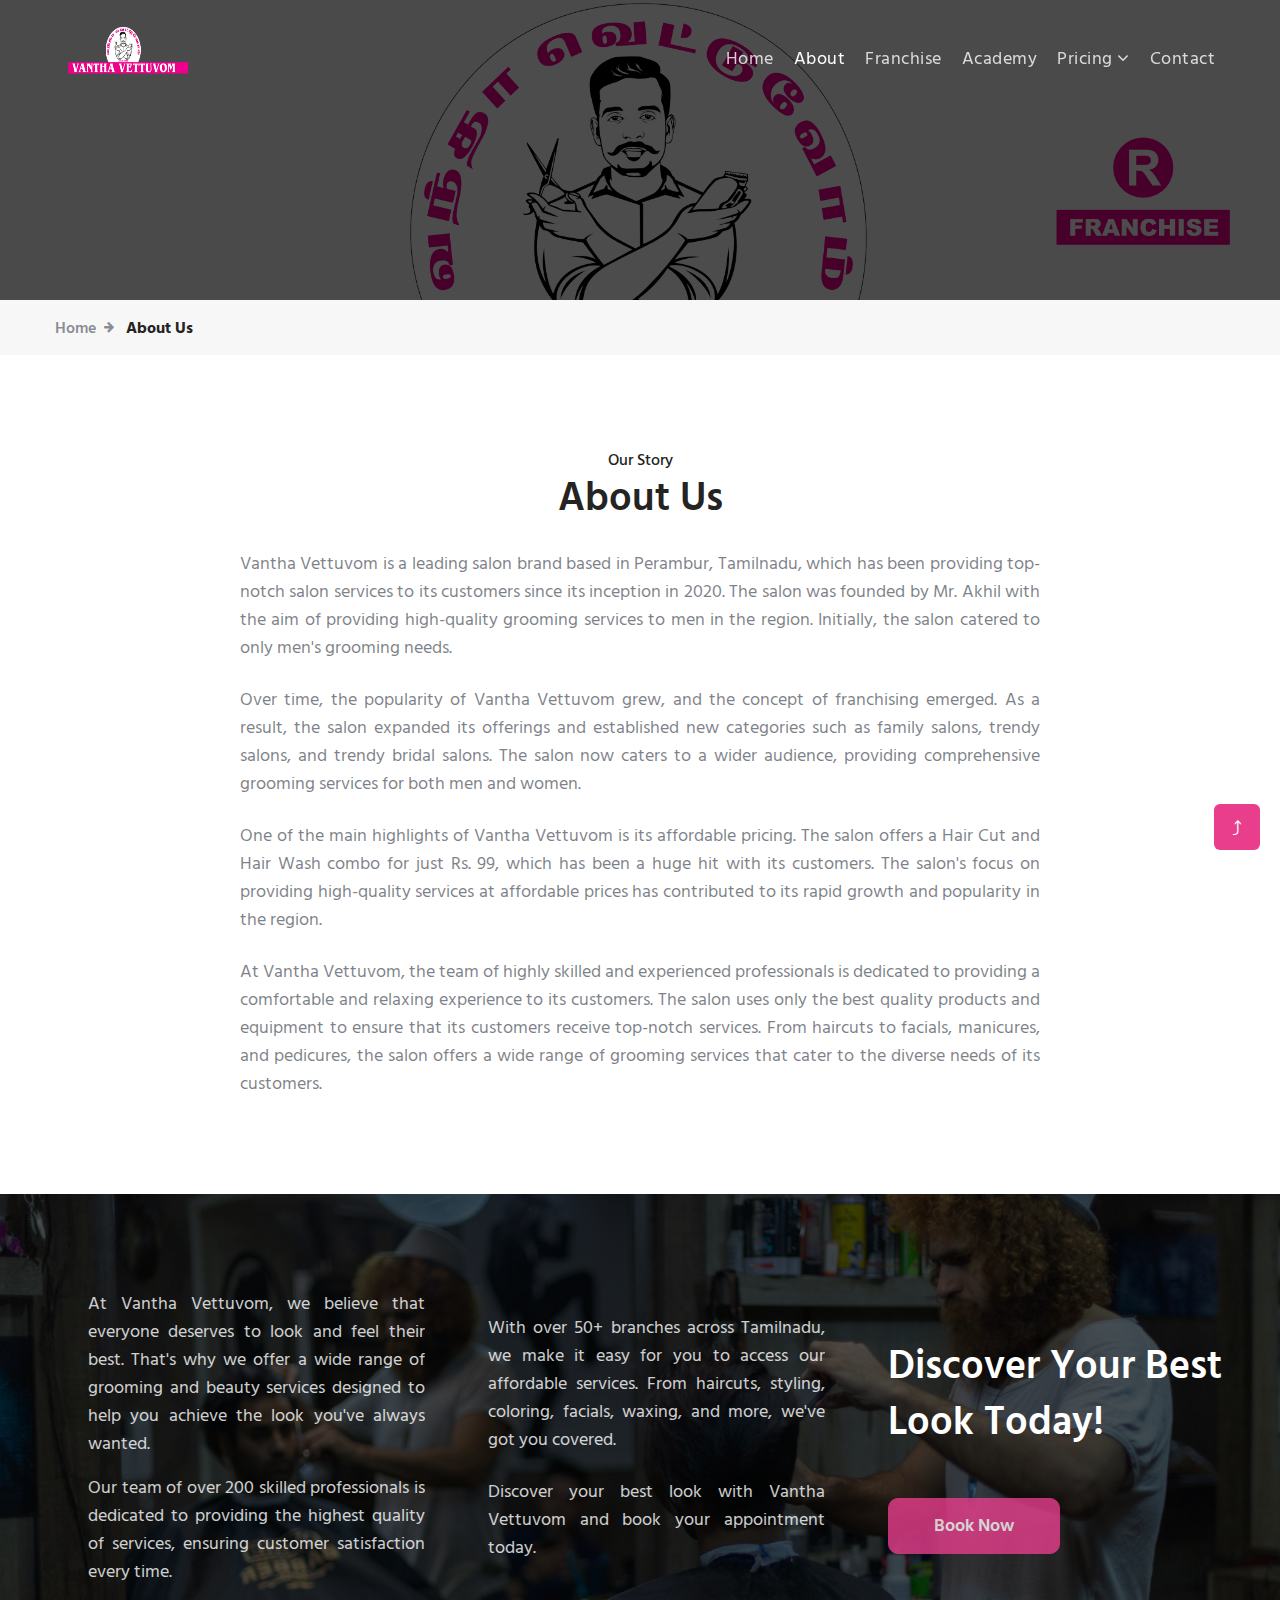
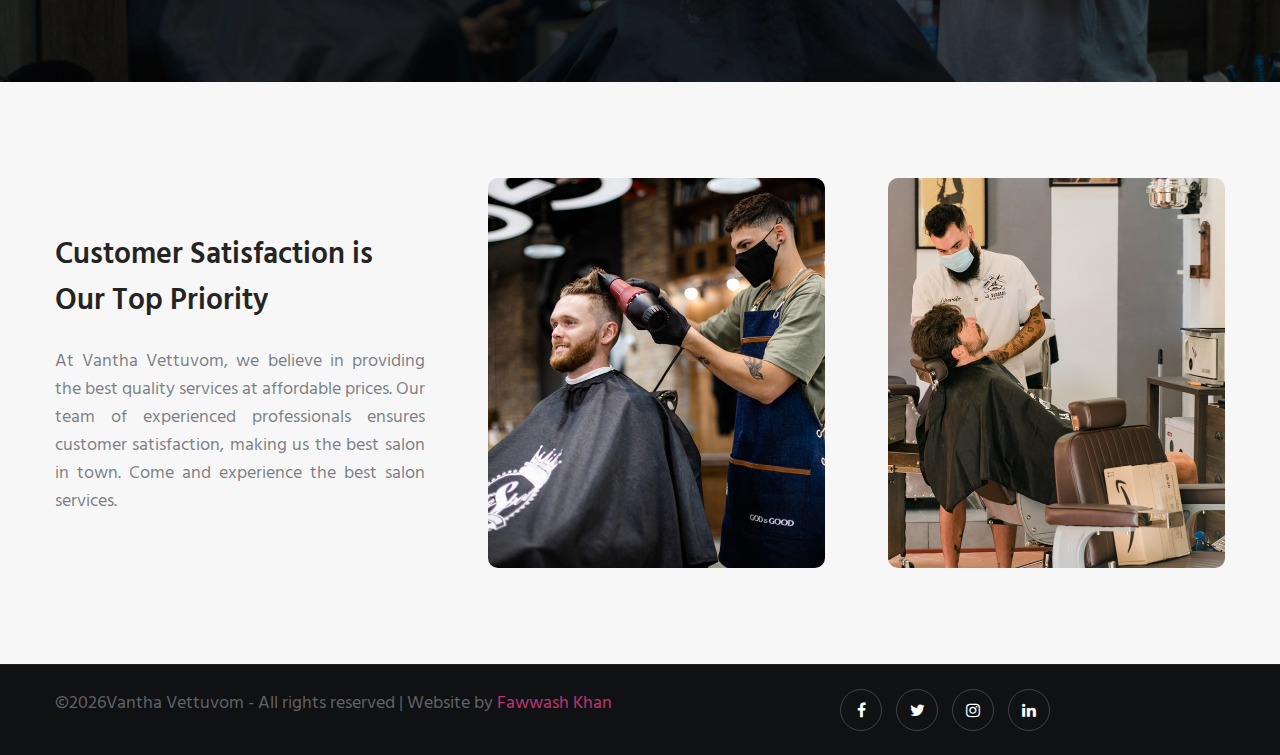
==== about.html @ 050b9db9 "Initial Commit" ====
<!doctypehtml><html lang=zxx><meta charset=utf-8><meta content="width=device-width,initial-scale=1,shrink-to-fit=no"name=viewport><meta content="Vantha Vettuvom is Tamilnadu's No. 1 trending salon offering a wide range of grooming and beauty services, including haircuts, styling, color, facials, waxing, and more. Our team of 200+ skilled and experienced professionals ensures customer satisfaction, making us the best salon in town. With over 50+ branches across Tamilnadu, come and experience the best salon services at affordable prices."name=description><meta content="Vantha Vettuvom, salon, grooming, haircut, styling, beauty services, Tamilnadu, family salon, bridal services, waxing, skincare, affordable salon, quality services, experienced professionals, customer satisfaction, best salon"name=keywords><meta content="Fawwash Khan"name=author><link href=assets/images/favicon.png rel=icon sizes=192x192><link href=assets/images/favicon.png rel="shortcut icon"type=image/x-icon><link href=assets/images/favicon.png rel=apple-touch-icon type=image/x-icon><title>Vantha Vettuvom | About Us</title><link href="//fonts.googleapis.com/css2?family=Hind+Siliguri:wght@400;500;600;700&display=swap"rel=stylesheet><link href=assets/css/style-starter.css rel=stylesheet><header class="fixed-top w3lhny-head"id=site-header><div class=container><nav class="navbar navbar-expand-lg px-0 stroke"><a href=index.html class="navbar-brand pr-lg-5"><img alt=""class=img-fluid src=assets/images/logo.png style=height:100px;width:200px> </a><button aria-controls=navbarTogglerDemo02 aria-expanded=false aria-label="Toggle navigation"class="bg-gradient collapsed navbar-toggler"data-target=#navbarTogglerDemo02 data-toggle=collapse type=button><span class="fa navbar-toggler-icon fa-bars icon-expand"></span> <span class="fa navbar-toggler-icon fa-times icon-close"></span></button><div class="collapse navbar-collapse"id=navbarTogglerDemo02><ul class="mx-lg-auto navbar-nav"><li class=nav-item><a href=index.html class=nav-link>Home</a><li class="nav-item active"><a href=about.html class=nav-link>About <span class=sr-only>(current)</span></a><li class=nav-item><a href=franchise-opportunities.html class=nav-link>Franchise</a><li class=nav-item><a href=academy.html class=nav-link>Academy</a><li class="nav-item dropdown"><a href=# class="nav-link dropdown-toggle"aria-expanded=false aria-haspopup=true data-toggle=dropdown id=navbarDropdown role=button>Pricing <span class="fa fa-angle-down"></span></a><div class=dropdown-menu aria-labelledby=navbarDropdown><a href=mens-services-pricing.html class=dropdown-item>Services For Her</a> <a href=mens-services-pricing.html class=dropdown-item>Services For Him</a></div><li class=nav-item><a href=contact.html class=nav-link>Contact</a></ul></div></nav></div></header><div class=inner-banner></div><section class=w3l-breadcrumb><div class=container><ul class=breadcrumbs-custom-path><li><a href=index.html>Home</a><li class=active><span class="fa fa-arrow-right mx-2"aria-hidden=true></span> About Us</ul></div></section><section class=w3l-index3 id=about><div class="py-5 midd-w3"><div class="container py-lg-5 py-md-3"><div class="mb-4 text-center w3l-header-sec"><h6 class="mx-0 title-subhny">Our Story</h6><h3 class="mx-0 title-w3l">About Us</h3></div><div class="text-center aboutw3l-hny"><p align=justify>Vantha Vettuvom is a leading salon brand based in Perambur, Tamilnadu, which has been providing top-notch salon services to its customers since its inception in 2020. The salon was founded by Mr. Akhil with the aim of providing high-quality grooming services to men in the region. Initially, the salon catered to only men's grooming needs.</p><br><p align=justify>Over time, the popularity of Vantha Vettuvom grew, and the concept of franchising emerged. As a result, the salon expanded its offerings and established new categories such as family salons, trendy salons, and trendy bridal salons. The salon now caters to a wider audience, providing comprehensive grooming services for both men and women.</p><br><p align=justify>One of the main highlights of Vantha Vettuvom is its affordable pricing. The salon offers a Hair Cut and Hair Wash combo for just Rs. 99, which has been a huge hit with its customers. The salon's focus on providing high-quality services at affordable prices has contributed to its rapid growth and popularity in the region.</p><br><p align=justify>At Vantha Vettuvom, the team of highly skilled and experienced professionals is dedicated to providing a comfortable and relaxing experience to its customers. The salon uses only the best quality products and equipment to ensure that its customers receive top-notch services. From haircuts to facials, manicures, and pedicures, the salon offers a wide range of grooming services that cater to the diverse needs of its customers.</div></div></div></section><section class="w3l-index2 w3l-stats"id=about2><div class="py-5 midd-w3 what-we"><div class="container py-lg-5 py-2 py-md-4"><div class=row><div class="col-lg-4 mt-5 pl-lg-5 mt-lg-0 align-self"><p align=justify>At Vantha Vettuvom, we believe that everyone deserves to look and feel their best. That's why we offer a wide range of grooming and beauty services designed to help you achieve the look you've always wanted.<p align=justify class=mt-3>Our team of over 200 skilled professionals is dedicated to providing the highest quality of services, ensuring customer satisfaction every time.</div><div class="col-lg-4 mt-5 pl-lg-5 mt-lg-0 align-self"><p align=justify class="mt-7 pl-lg-6">With over 50+ branches across Tamilnadu, we make it easy for you to access our affordable services. From haircuts, styling, coloring, facials, waxing, and more, we've got you covered.<p align=justify class=mt-4>Discover your best look with Vantha Vettuvom and book your appointment today.</div><br><div class="col-lg-4 mt-5 pl-lg-5 align-self mt-lg-3"><h4 class="mb-4 title-w3l-two">Discover Your Best Look Today!</h4><a href=contact.html class="mt-4 btn btn-primary btn-style">Book Now</a></div></div></div></div></section><section class="py-5 w3l-grids-3"id=why><div class="container py-lg-5 py-2 py-md-4"><div class="row bottom-ab-grids"><div class="col-lg-4 align-self bottom-ab-left"><h4 class="mb-4 sub-title-w3l">Customer Satisfaction is Our Top Priority</h4><p align=justify>At Vantha Vettuvom, we believe in providing the best quality services at affordable prices. Our team of experienced professionals ensures customer satisfaction, making us the best salon in town. Come and experience the best salon services.</div><div class="col-lg-4 mt-5 pl-lg-5 mt-lg-0 bottom-right-grids"><img alt=""class="img-fluid radius-image"src=assets/images/ab2.jpg></div><div class="col-lg-4 mt-5 pl-lg-5 mt-lg-0 bottom-right-grids"><img alt=""class="img-fluid radius-image"src=assets/images/ab1.jpg></div></div></div></section><section class=w3l-copyright><div class=container><div class="row bottom-copies"><p class="col-lg-8 copy-footer-29">©<script>document.write((new Date).getFullYear())</script>Vantha Vettuvom - All rights reserved | Website by <a href=https://fawwash.github.io/Personal-Portfolio/ target=_blank>Fawwash Khan</a><div class=main-social-footer-29><a href=#facebook class=facebook><span class="fa fa-facebook"></span></a> <a href=#twitter class=twitter><span class="fa fa-twitter"></span></a> <a href=#instagram class=instagram><span class="fa fa-instagram"></span></a> <a href=#linkedin class=linkedin><span class="fa fa-linkedin"></span></a></div></div></div></section><button id=movetop onclick=topFunction() title="Go to top">⤴</button><script>function scrollFunction(){20<document.body.scrollTop||20<document.documentElement.scrollTop?document.getElementById("movetop").style.display="block":document.getElementById("movetop").style.display="none"}function topFunction(){document.body.scrollTop=0,document.documentElement.scrollTop=0}window.onscroll=function(){scrollFunction()}</script><script src=assets/js/jquery-3.3.1.min.js></script><script src=assets/js/theme-change.js></script><script src=assets/js/search.js></script><script>$(window).on("scroll",function(){80<=$(window).scrollTop()?$("#site-header").addClass("nav-fixed"):$("#site-header").removeClass("nav-fixed")}),$(".navbar-toggler").on("click",function(){$("header").toggleClass("active")}),$(document).on("ready",function(){991<$(window).width()&&$("header").removeClass("active"),$(window).on("resize",function(){991<$(window).width()&&$("header").removeClass("active")})})</script><script src=assets/js/bootstrap.min.js></script>
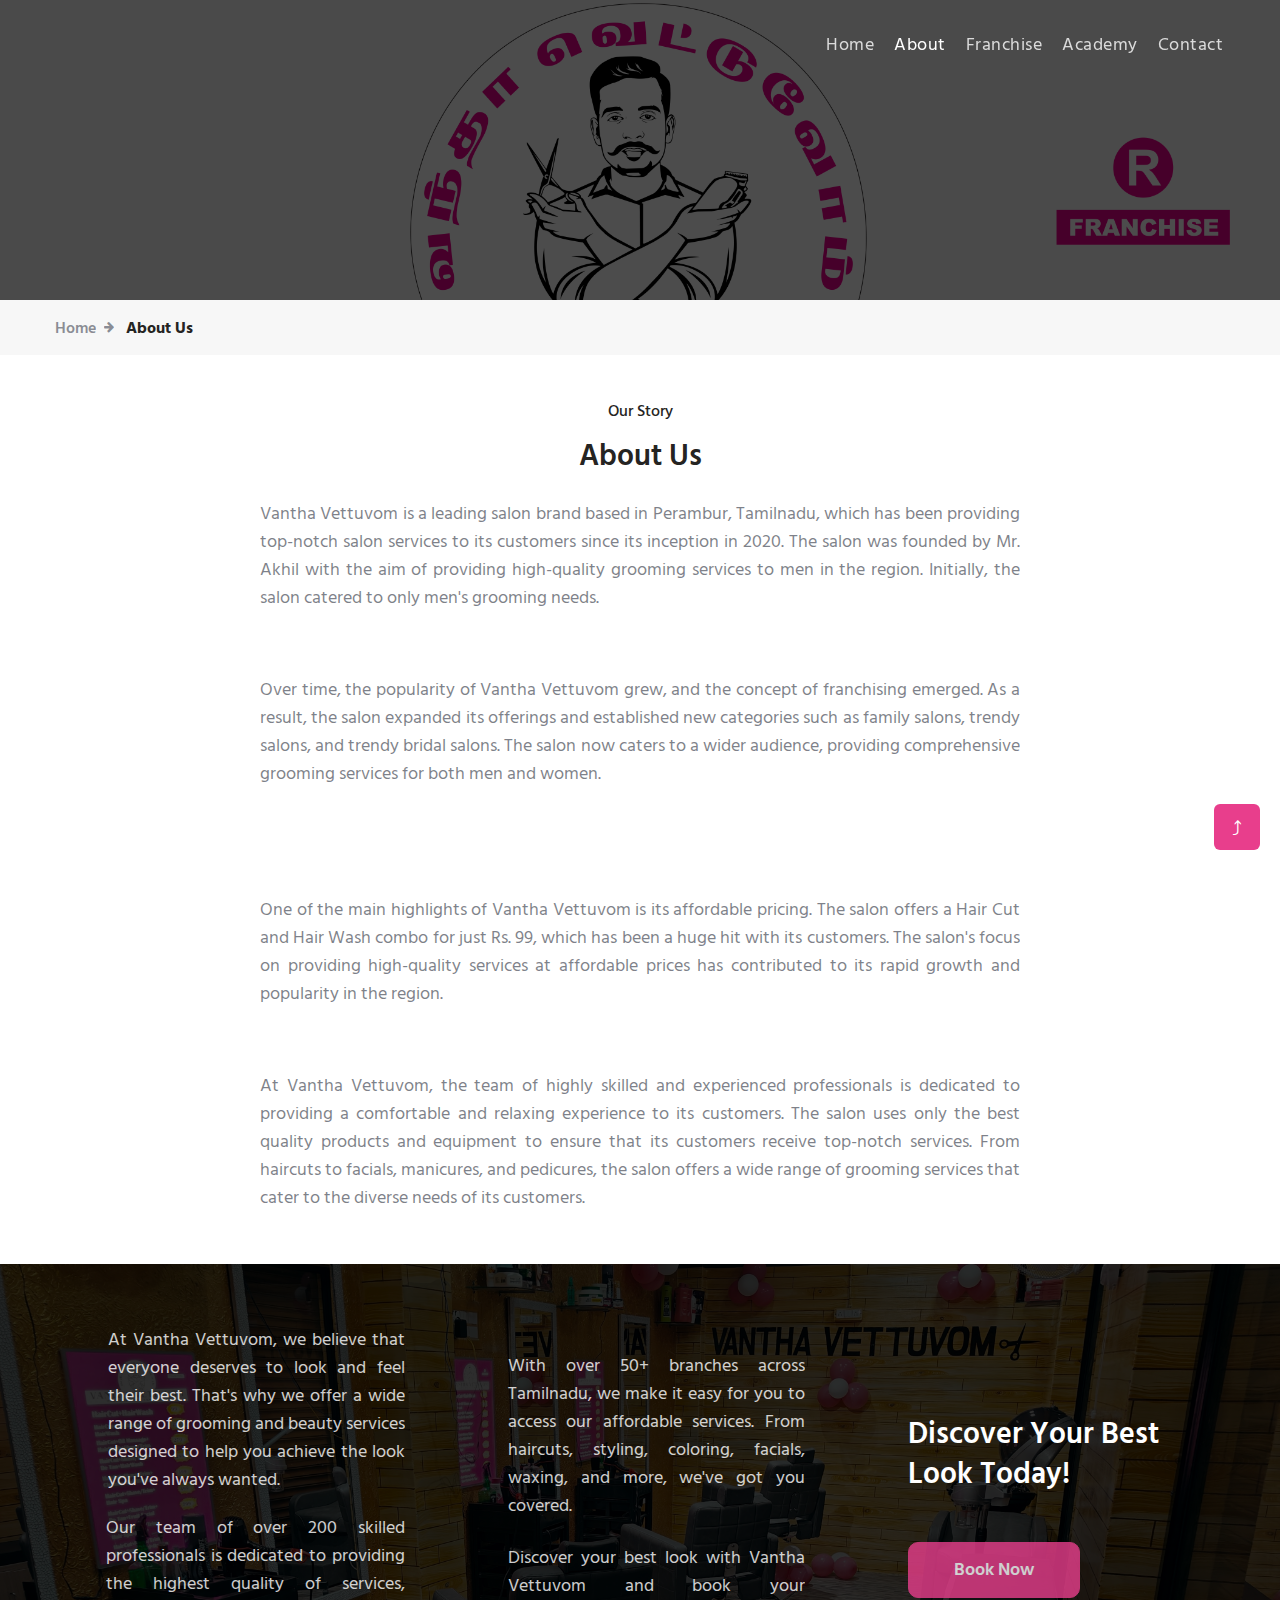
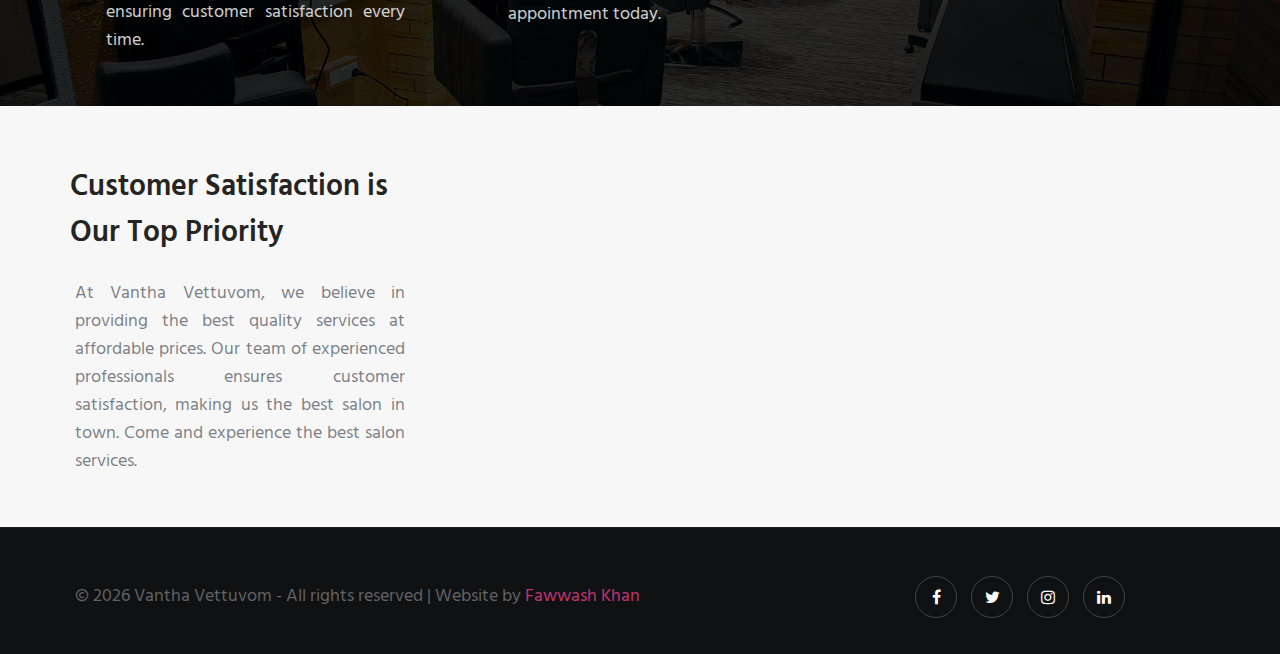
==== commit ee5c7b0f: "Modification Done" ====
--- a/about.html
+++ b/about.html
@@ -1 +1,132 @@
-<!doctypehtml><html lang=zxx><meta charset=utf-8><meta content="width=device-width,initial-scale=1,shrink-to-fit=no"name=viewport><meta content="Vantha Vettuvom is Tamilnadu's No. 1 trending salon offering a wide range of grooming and beauty services, including haircuts, styling, color, facials, waxing, and more. Our team of 200+ skilled and experienced professionals ensures customer satisfaction, making us the best salon in town. With over 50+ branches across Tamilnadu, come and experience the best salon services at affordable prices."name=description><meta content="Vantha Vettuvom, salon, grooming, haircut, styling, beauty services, Tamilnadu, family salon, bridal services, waxing, skincare, affordable salon, quality services, experienced professionals, customer satisfaction, best salon"name=keywords><meta content="Fawwash Khan"name=author><link href=assets/images/favicon.png rel=icon sizes=192x192><link href=assets/images/favicon.png rel="shortcut icon"type=image/x-icon><link href=assets/images/favicon.png rel=apple-touch-icon type=image/x-icon><title>Vantha Vettuvom | About Us</title><link href="//fonts.googleapis.com/css2?family=Hind+Siliguri:wght@400;500;600;700&display=swap"rel=stylesheet><link href=assets/css/style-starter.css rel=stylesheet><header class="fixed-top w3lhny-head"id=site-header><div class=container><nav class="navbar navbar-expand-lg px-0 stroke"><a href=index.html class="navbar-brand pr-lg-5"><img alt=""class=img-fluid src=assets/images/logo.png style=height:100px;width:200px> </a><button aria-controls=navbarTogglerDemo02 aria-expanded=false aria-label="Toggle navigation"class="bg-gradient collapsed navbar-toggler"data-target=#navbarTogglerDemo02 data-toggle=collapse type=button><span class="fa navbar-toggler-icon fa-bars icon-expand"></span> <span class="fa navbar-toggler-icon fa-times icon-close"></span></button><div class="collapse navbar-collapse"id=navbarTogglerDemo02><ul class="mx-lg-auto navbar-nav"><li class=nav-item><a href=index.html class=nav-link>Home</a><li class="nav-item active"><a href=about.html class=nav-link>About <span class=sr-only>(current)</span></a><li class=nav-item><a href=franchise-opportunities.html class=nav-link>Franchise</a><li class=nav-item><a href=academy.html class=nav-link>Academy</a><li class="nav-item dropdown"><a href=# class="nav-link dropdown-toggle"aria-expanded=false aria-haspopup=true data-toggle=dropdown id=navbarDropdown role=button>Pricing <span class="fa fa-angle-down"></span></a><div class=dropdown-menu aria-labelledby=navbarDropdown><a href=mens-services-pricing.html class=dropdown-item>Services For Her</a> <a href=mens-services-pricing.html class=dropdown-item>Services For Him</a></div><li class=nav-item><a href=contact.html class=nav-link>Contact</a></ul></div></nav></div></header><div class=inner-banner></div><section class=w3l-breadcrumb><div class=container><ul class=breadcrumbs-custom-path><li><a href=index.html>Home</a><li class=active><span class="fa fa-arrow-right mx-2"aria-hidden=true></span> About Us</ul></div></section><section class=w3l-index3 id=about><div class="py-5 midd-w3"><div class="container py-lg-5 py-md-3"><div class="mb-4 text-center w3l-header-sec"><h6 class="mx-0 title-subhny">Our Story</h6><h3 class="mx-0 title-w3l">About Us</h3></div><div class="text-center aboutw3l-hny"><p align=justify>Vantha Vettuvom is a leading salon brand based in Perambur, Tamilnadu, which has been providing top-notch salon services to its customers since its inception in 2020. The salon was founded by Mr. Akhil with the aim of providing high-quality grooming services to men in the region. Initially, the salon catered to only men's grooming needs.</p><br><p align=justify>Over time, the popularity of Vantha Vettuvom grew, and the concept of franchising emerged. As a result, the salon expanded its offerings and established new categories such as family salons, trendy salons, and trendy bridal salons. The salon now caters to a wider audience, providing comprehensive grooming services for both men and women.</p><br><p align=justify>One of the main highlights of Vantha Vettuvom is its affordable pricing. The salon offers a Hair Cut and Hair Wash combo for just Rs. 99, which has been a huge hit with its customers. The salon's focus on providing high-quality services at affordable prices has contributed to its rapid growth and popularity in the region.</p><br><p align=justify>At Vantha Vettuvom, the team of highly skilled and experienced professionals is dedicated to providing a comfortable and relaxing experience to its customers. The salon uses only the best quality products and equipment to ensure that its customers receive top-notch services. From haircuts to facials, manicures, and pedicures, the salon offers a wide range of grooming services that cater to the diverse needs of its customers.</div></div></div></section><section class="w3l-index2 w3l-stats"id=about2><div class="py-5 midd-w3 what-we"><div class="container py-lg-5 py-2 py-md-4"><div class=row><div class="col-lg-4 mt-5 pl-lg-5 mt-lg-0 align-self"><p align=justify>At Vantha Vettuvom, we believe that everyone deserves to look and feel their best. That's why we offer a wide range of grooming and beauty services designed to help you achieve the look you've always wanted.<p align=justify class=mt-3>Our team of over 200 skilled professionals is dedicated to providing the highest quality of services, ensuring customer satisfaction every time.</div><div class="col-lg-4 mt-5 pl-lg-5 mt-lg-0 align-self"><p align=justify class="mt-7 pl-lg-6">With over 50+ branches across Tamilnadu, we make it easy for you to access our affordable services. From haircuts, styling, coloring, facials, waxing, and more, we've got you covered.<p align=justify class=mt-4>Discover your best look with Vantha Vettuvom and book your appointment today.</div><br><div class="col-lg-4 mt-5 pl-lg-5 align-self mt-lg-3"><h4 class="mb-4 title-w3l-two">Discover Your Best Look Today!</h4><a href=contact.html class="mt-4 btn btn-primary btn-style">Book Now</a></div></div></div></div></section><section class="py-5 w3l-grids-3"id=why><div class="container py-lg-5 py-2 py-md-4"><div class="row bottom-ab-grids"><div class="col-lg-4 align-self bottom-ab-left"><h4 class="mb-4 sub-title-w3l">Customer Satisfaction is Our Top Priority</h4><p align=justify>At Vantha Vettuvom, we believe in providing the best quality services at affordable prices. Our team of experienced professionals ensures customer satisfaction, making us the best salon in town. Come and experience the best salon services.</div><div class="col-lg-4 mt-5 pl-lg-5 mt-lg-0 bottom-right-grids"><img alt=""class="img-fluid radius-image"src=assets/images/ab2.jpg></div><div class="col-lg-4 mt-5 pl-lg-5 mt-lg-0 bottom-right-grids"><img alt=""class="img-fluid radius-image"src=assets/images/ab1.jpg></div></div></div></section><section class=w3l-copyright><div class=container><div class="row bottom-copies"><p class="col-lg-8 copy-footer-29">©<script>document.write((new Date).getFullYear())</script>Vantha Vettuvom - All rights reserved | Website by <a href=https://fawwash.github.io/Personal-Portfolio/ target=_blank>Fawwash Khan</a><div class=main-social-footer-29><a href=#facebook class=facebook><span class="fa fa-facebook"></span></a> <a href=#twitter class=twitter><span class="fa fa-twitter"></span></a> <a href=#instagram class=instagram><span class="fa fa-instagram"></span></a> <a href=#linkedin class=linkedin><span class="fa fa-linkedin"></span></a></div></div></div></section><button id=movetop onclick=topFunction() title="Go to top">⤴</button><script>function scrollFunction(){20<document.body.scrollTop||20<document.documentElement.scrollTop?document.getElementById("movetop").style.display="block":document.getElementById("movetop").style.display="none"}function topFunction(){document.body.scrollTop=0,document.documentElement.scrollTop=0}window.onscroll=function(){scrollFunction()}</script><script src=assets/js/jquery-3.3.1.min.js></script><script src=assets/js/theme-change.js></script><script src=assets/js/search.js></script><script>$(window).on("scroll",function(){80<=$(window).scrollTop()?$("#site-header").addClass("nav-fixed"):$("#site-header").removeClass("nav-fixed")}),$(".navbar-toggler").on("click",function(){$("header").toggleClass("active")}),$(document).on("ready",function(){991<$(window).width()&&$("header").removeClass("active"),$(window).on("resize",function(){991<$(window).width()&&$("header").removeClass("active")})})</script><script src=assets/js/bootstrap.min.js></script>+<!doctypehtml>
+<html lang=zxx>
+<meta charset=utf-8>
+<meta content="width=device-width,initial-scale=1,shrink-to-fit=no" name=viewport>
+<meta content="Vantha Vettuvom is Tamilnadu's No. 1 trending salon offering a wide range of grooming and beauty services, including haircuts, styling, color, facials, waxing, and more. Our team of 200+ skilled and experienced professionals ensures customer satisfaction, making us the best salon in town. With over 50+ branches across Tamilnadu, come and experience the best salon services at affordable prices."
+    name=description>
+<meta content="Vantha Vettuvom, salon, grooming, haircut, styling, beauty services, Tamilnadu, family salon, bridal services, waxing, skincare, affordable salon, quality services, experienced professionals, customer satisfaction, best salon" name=keywords>
+<meta content="Fawwash Khan" name=author>
+<link href=assets/images/favicon.png rel=icon sizes=192x192>
+<link href=assets/images/favicon.png rel="shortcut icon" type=image/x-icon>
+<link href=assets/images/favicon.png rel=apple-touch-icon type=image/x-icon>
+<title>Vantha Vettuvom | About Us</title>
+<link href="//fonts.googleapis.com/css2?family=Hind+Siliguri:wght@400;500;600;700&display=swap" rel=stylesheet>
+<link href=assets/css/style-starter.css rel=stylesheet>
+<header class="fixed-top w3lhny-head" id=site-header>
+    <div class=container>
+        <nav class="navbar navbar-expand-lg px-0 stroke">
+                <a href=index.html class="navbar-brand pr-lg-5">
+                    <img alt=""class="img-fluid logo-image" src=assets/images/logo.png style=height:100px;width:200px> </a>
+                <button aria-controls=navbarTogglerDemo02 aria-expanded=false aria-label="Toggle navigation" class="bg-gradient collapsed navbar-toggler"
+                data-target=#navbarTogglerDemo02 data-toggle=collapse type=button>
+                <span class="fa navbar-toggler-icon fa-bars icon-expand"></span> 
+                <span class="fa navbar-toggler-icon fa-times icon-close"></span>
+            </button>
+            <div class="collapse navbar-collapse"
+                id=navbarTogglerDemo02>
+                <ul class="mx-lg-auto navbar-nav">
+                    <li class=nav-item><a href=index.html class=nav-link>Home</a>
+                        <li class="nav-item active"><a href=about.html class=nav-link>About <span class=sr-only>(current)</span></a>
+                            <li class=nav-item><a href=franchise-opportunities.html class=nav-link>Franchise</a>
+                                <li class=nav-item><a href=academy.html class=nav-link>Academy</a>
+                                    <!-- <li class="nav-item dropdown"><a href=# class="nav-link dropdown-toggle" aria-expanded=false aria-haspopup=true data-toggle=dropdown id=navbarDropdown role=button>Pricing <span class="fa fa-angle-down"></span></a> -->
+                                        <!-- <div class=dropdown-menu aria-labelledby=navbarDropdown><a href=mens-services-pricing.html class=dropdown-item>Services For Her</a> <a href=mens-services-pricing.html class=dropdown-item>Services For Him</a></div> -->
+                                        <!-- <li class=nav-item><a href=storeLocation.html class=nav-link>Store Location</a> -->
+                                        <li class=nav-item><a href=contact.html class=nav-link>Contact</a></ul>
+            </div>
+        </nav>
+    </div>
+</header>
+<div class=inner-banner></div>
+<section class=w3l-breadcrumb>
+    <div class=container>
+        <ul class=breadcrumbs-custom-path>
+            <li><a href=index.html>Home</a>
+                <li class=active><span class="fa fa-arrow-right mx-2" aria-hidden=true></span> About Us</ul>
+    </div>
+</section>
+<section class=w3l-index3 id=about>
+    <div class="py-5 midd-w3">
+        <div class="container py-lg-5 py-md-3">
+            <div class="mb-4 text-center w3l-header-sec">
+                <h6 class="mx-0 title-subhny">Our Story</h6>
+                <h3 class="mx-0 title-w3l">About Us</h3>
+            </div>
+            <div class="text-center aboutw3l-hny">
+                <p align=justify>Vantha Vettuvom is a leading salon brand based in Perambur, Tamilnadu, which has been providing top-notch salon services to its customers since its inception in 2020. The salon was founded by Mr. Akhil with the aim of providing high-quality
+                    grooming services to men in the region. Initially, the salon catered to only men's grooming needs.</p><br>
+                <p align=justify>Over time, the popularity of Vantha Vettuvom grew, and the concept of franchising emerged. As a result, the salon expanded its offerings and established new categories such as family salons, trendy salons, and trendy bridal salons. The
+                    salon now caters to a wider audience, providing comprehensive grooming services for both men and women.</p><br>
+                    <div class="aboutw3l-hny text-center"><img alt="" class="img-fluid radius-image" src=assets/images/Vantha_Vettuvom.jpg><br>
+                    <p align=justify>One of the main highlights of Vantha Vettuvom is its affordable pricing. The salon offers a Hair Cut and Hair Wash combo for just Rs. 99, which has been a huge hit with its customers. The salon's focus on providing high-quality services
+                    at affordable prices has contributed to its rapid growth and popularity in the region.</p><br>
+                <p align=justify>At Vantha Vettuvom, the team of highly skilled and experienced professionals is dedicated to providing a comfortable and relaxing experience to its customers. The salon uses only the best quality products and equipment to ensure that its
+                    customers receive top-notch services. From haircuts to facials, manicures, and pedicures, the salon offers a wide range of grooming services that cater to the diverse needs of its customers.</div>
+        </div>
+    </div>
+</section>
+<section class="w3l-index2 w3l-stats" id=about2>
+    <div class="py-5 midd-w3 what-we">
+        <div class="container py-lg-5 py-2 py-md-4">
+            <div class=row>
+                <div class="col-lg-4 mt-5 pl-lg-5 mt-lg-0 align-self">
+                    <p align=justify>At Vantha Vettuvom, we believe that everyone deserves to look and feel their best. That's why we offer a wide range of grooming and beauty services designed to help you achieve the look you've always wanted.
+                        <p align=justify class=mt-3>Our team of over 200 skilled professionals is dedicated to providing the highest quality of services, ensuring customer satisfaction every time.</div>
+                <div class="col-lg-4 mt-5 pl-lg-5 mt-lg-0 align-self">
+                    <p align=justify class="mt-7 pl-lg-6">With over 50+ branches across Tamilnadu, we make it easy for you to access our affordable services. From haircuts, styling, coloring, facials, waxing, and more, we've got you covered.
+                        <p align=justify class=mt-4>Discover your best look with Vantha Vettuvom and book your appointment today.</div><br>
+                <div class="col-lg-4 mt-5 pl-lg-5 align-self mt-lg-3">
+                    <h4 class="mb-4 title-w3l-two">Discover Your Best Look Today!</h4><a href=contact.html class="mt-4 btn btn-primary btn-style" style="margin-left: 20px;">Book Now</a></div>
+            </div>
+        </div>
+    </div>
+</section>
+<section class="py-5 w3l-grids-3" id=why>
+    <div class="container py-lg-5 py-2 py-md-4">
+        <div class="row bottom-ab-grids">
+            <div class="col-lg-4 align-self bottom-ab-left">
+                <h4 class="mb-4 sub-title-w3l">Customer Satisfaction is Our Top Priority</h4>
+                <p align=justify>At Vantha Vettuvom, we believe in providing the best quality services at affordable prices. Our team of experienced professionals ensures customer satisfaction, making us the best salon in town. Come and experience the best salon services.</div>
+            <div
+                class="col-lg-4 mt-5 pl-lg-5 mt-lg-0 bottom-right-grids"><img alt="" class="img-fluid radius-image" src=assets/images/about1.jpg></div>
+        <div class="col-lg-4 mt-5 pl-lg-5 mt-lg-0 bottom-right-grids"><img alt="" class="img-fluid radius-image" src=assets/images/about.jpg></div>
+    </div>
+    </div>
+</section>
+<section class=w3l-copyright>
+    <div class=container>
+        <div class="row bottom-copies">
+            <p class="col-lg-8 copy-footer-29">©
+                <script>
+                    document.write((new Date).getFullYear())
+                </script> Vantha Vettuvom - All rights reserved | Website by <a href=https://fawwash.github.io/Personal-Portfolio/ target=_blank>Fawwash Khan</a>
+                <div class=main-social-footer-29><a href=#facebook class=facebook><span class="fa fa-facebook"></span></a> <a href=#twitter class=twitter><span class="fa fa-twitter"></span></a> <a href=#instagram class=instagram><span class="fa fa-instagram"></span></a> <a href=#linkedin
+                        class=linkedin><span class="fa fa-linkedin"></span></a></div>
+        </div>
+    </div>
+</section><button id=movetop onclick=topFunction() title="Go to top">⤴</button>
+<script src=assets/js/jquery-3.3.1.min.js></script>
+<script src=assets/js/theme-change.js></script>
+<script src=assets/js/search.js></script>
+<script src=assets/js/bootstrap.min.js></script>
+<script>
+    $(window).on("scroll", function() {
+        80 <= $(window).scrollTop() ? $("#site-header").addClass("nav-fixed") : $("#site-header").removeClass("nav-fixed")
+    }), $(".navbar-toggler").on("click", function() {
+        $("header").toggleClass("active")
+    }), $(document).on("ready", function() {
+        991 < $(window).width() && $("header").removeClass("active"), $(window).on("resize", function() {
+            991 < $(window).width() && $("header").removeClass("active")
+        })
+    })
+    function scrollFunction() {
+        20 < document.body.scrollTop || 20 < document.documentElement.scrollTop ? document.getElementById("movetop").style.display = "block" : document.getElementById("movetop").style.display = "none"
+    }
+
+    function topFunction() {
+        document.body.scrollTop = 0, document.documentElement.scrollTop = 0
+    }
+    window.onscroll = function() {
+        scrollFunction()
+    }
+</script>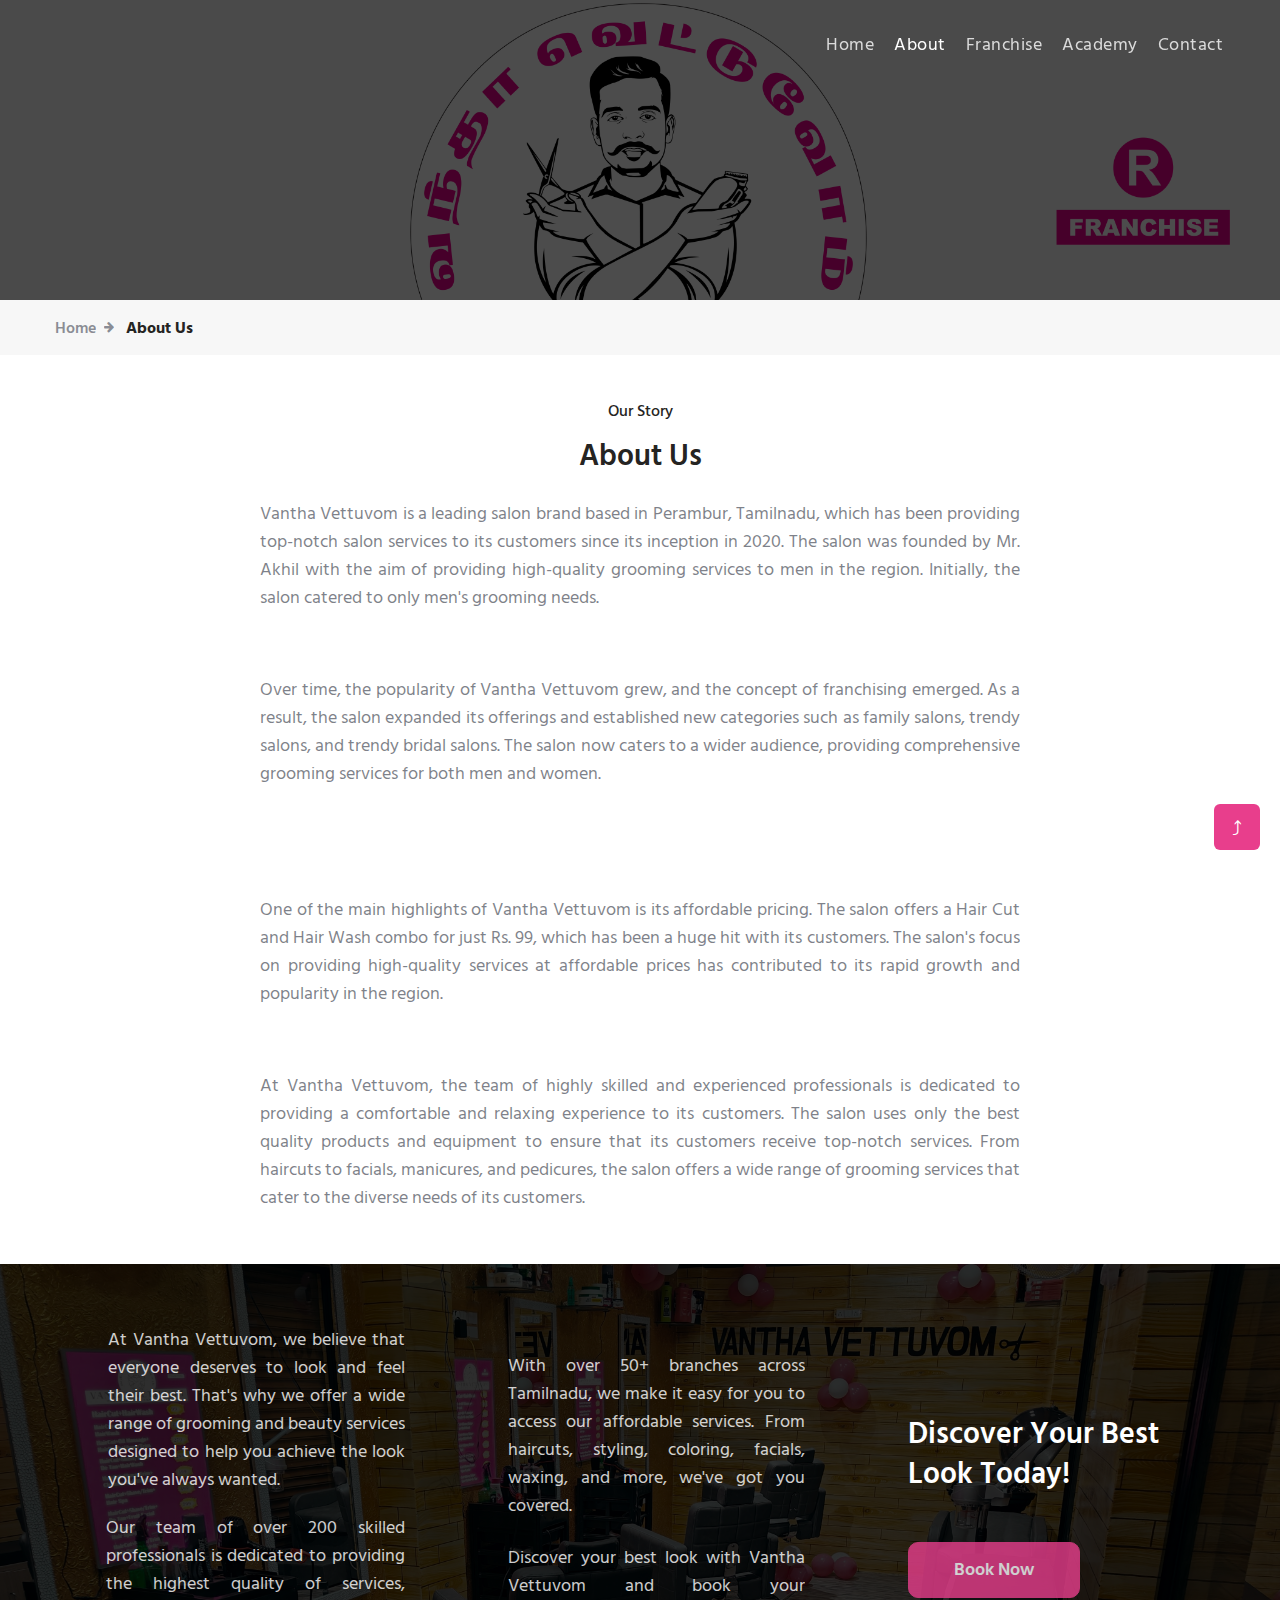
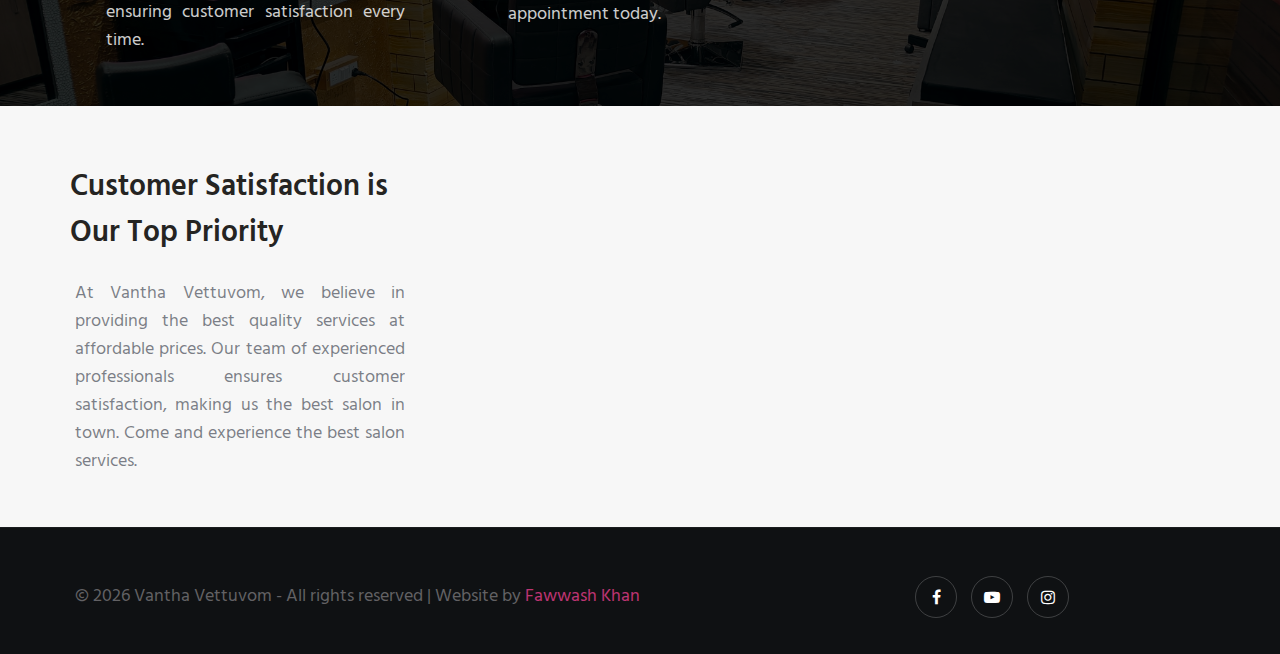
==== commit c1614dd0: "Added social media handles" ====
--- a/about.html
+++ b/about.html
@@ -100,8 +100,11 @@
                 <script>
                     document.write((new Date).getFullYear())
                 </script> Vantha Vettuvom - All rights reserved | Website by <a href=https://fawwash.github.io/Personal-Portfolio/ target=_blank>Fawwash Khan</a>
-                <div class=main-social-footer-29><a href=#facebook class=facebook><span class="fa fa-facebook"></span></a> <a href=#twitter class=twitter><span class="fa fa-twitter"></span></a> <a href=#instagram class=instagram><span class="fa fa-instagram"></span></a> <a href=#linkedin
-                        class=linkedin><span class="fa fa-linkedin"></span></a></div>
+                <div class=main-social-footer-29>
+                    <a href="https://www.facebook.com/vanthavettuvomsalon?mibextid=ZbWKwL" class=facebook><span class="fa fa-facebook"></span></a> 
+                    <a href="https://www.youtube.com/@vanthavettuvomsaloon" class=twitter><span class="fa fa-youtube-play"></span></a> 
+                    <a href="https://instagram.com/vanthavettuvomsalon?igshid=YmMyMTA2M2Y=" class=instagram><span class="fa fa-instagram"></span></a> 
+                    </div>
         </div>
     </div>
 </section><button id=movetop onclick=topFunction() title="Go to top">⤴</button>
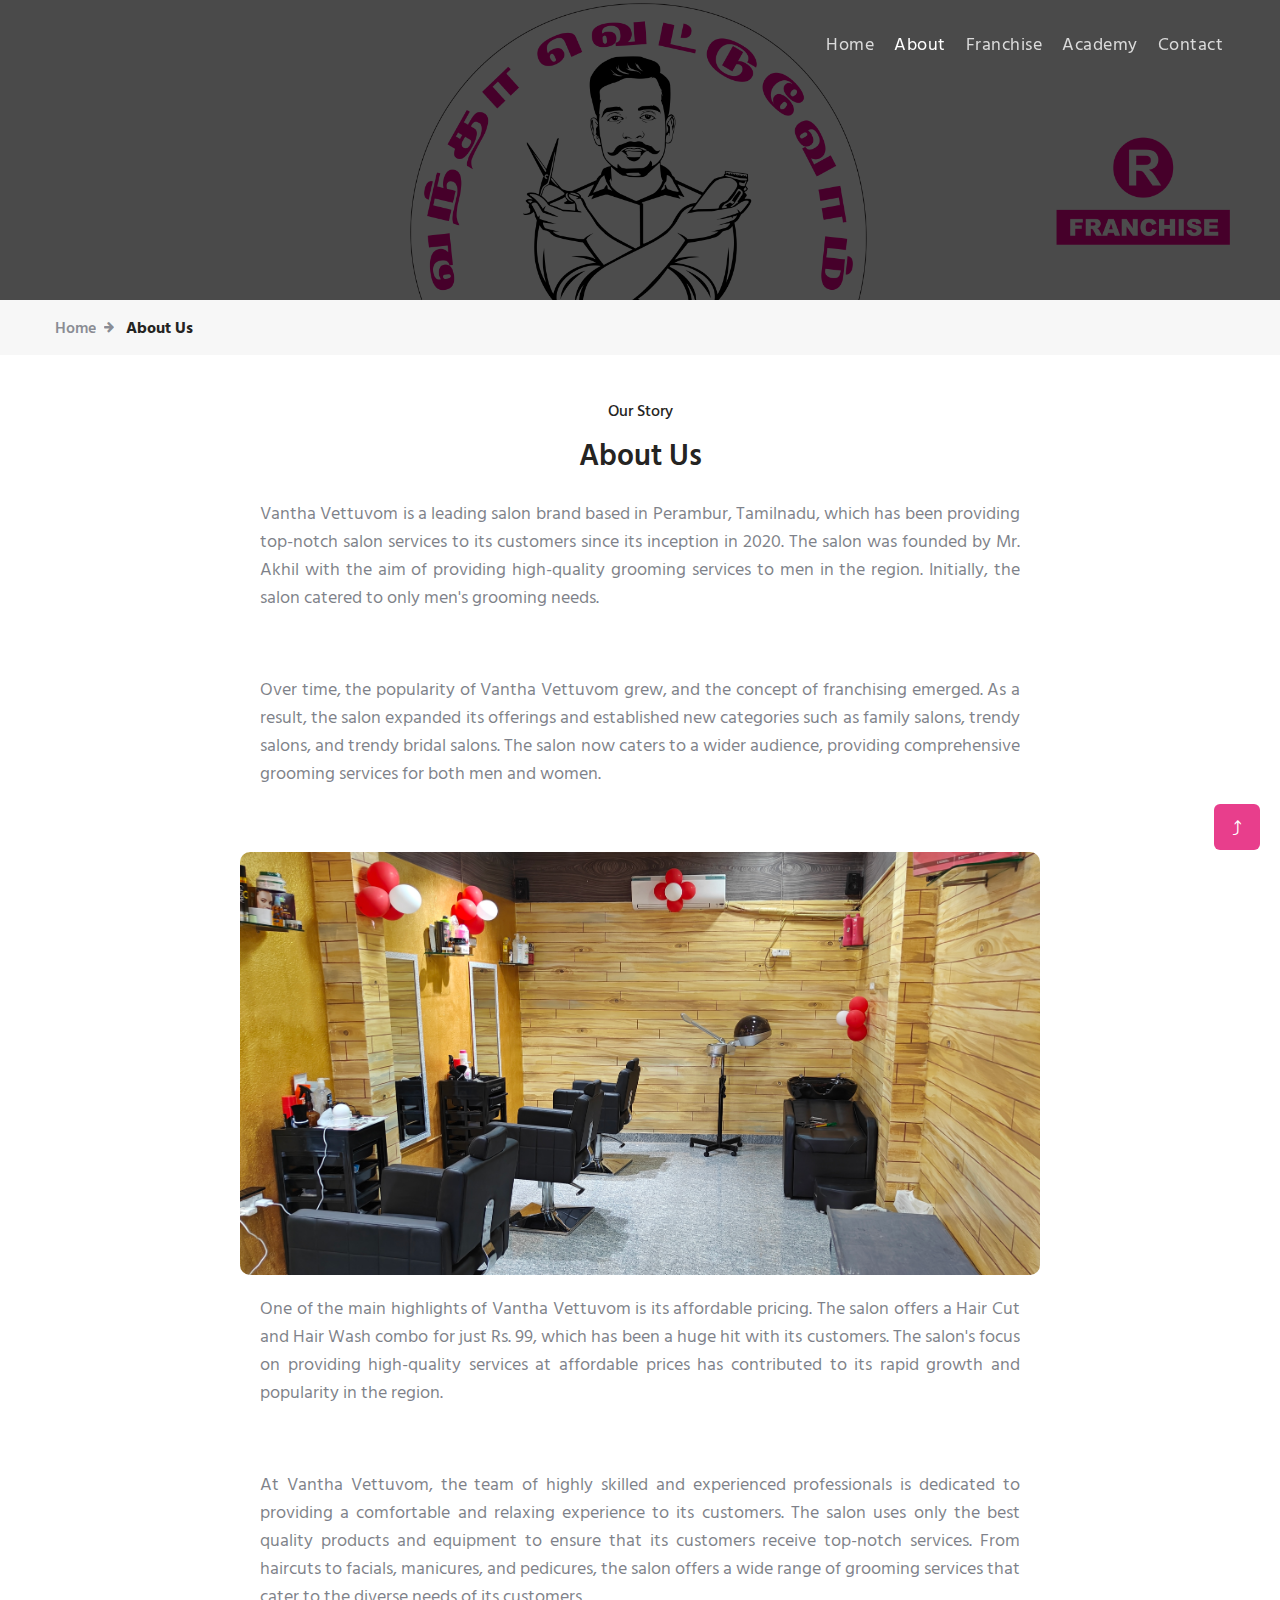
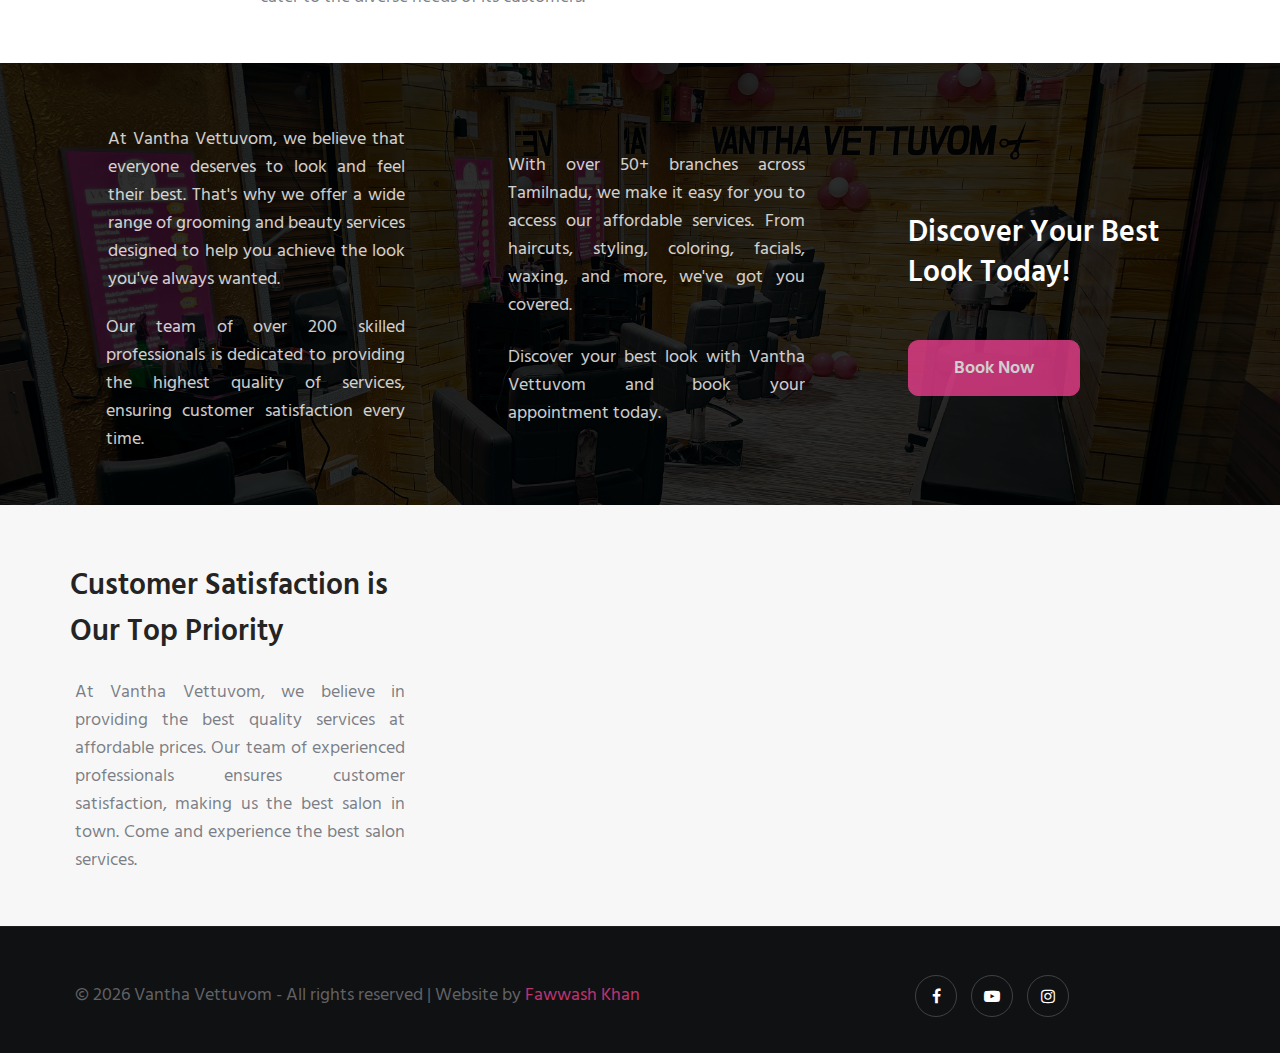
==== commit 105537cb: "modified .jpg images" ====
--- a/about.html
+++ b/about.html
@@ -57,7 +57,7 @@
                     grooming services to men in the region. Initially, the salon catered to only men's grooming needs.</p><br>
                 <p align=justify>Over time, the popularity of Vantha Vettuvom grew, and the concept of franchising emerged. As a result, the salon expanded its offerings and established new categories such as family salons, trendy salons, and trendy bridal salons. The
                     salon now caters to a wider audience, providing comprehensive grooming services for both men and women.</p><br>
-                    <div class="aboutw3l-hny text-center"><img alt="" class="img-fluid radius-image" src=assets/images/Vantha_Vettuvom.jpg><br>
+                    <div class="aboutw3l-hny text-center"><img alt="" class="img-fluid radius-image" src=assets/images/Vantha_Vettuvom.JPG><br>
                     <p align=justify>One of the main highlights of Vantha Vettuvom is its affordable pricing. The salon offers a Hair Cut and Hair Wash combo for just Rs. 99, which has been a huge hit with its customers. The salon's focus on providing high-quality services
                     at affordable prices has contributed to its rapid growth and popularity in the region.</p><br>
                 <p align=justify>At Vantha Vettuvom, the team of highly skilled and experienced professionals is dedicated to providing a comfortable and relaxing experience to its customers. The salon uses only the best quality products and equipment to ensure that its
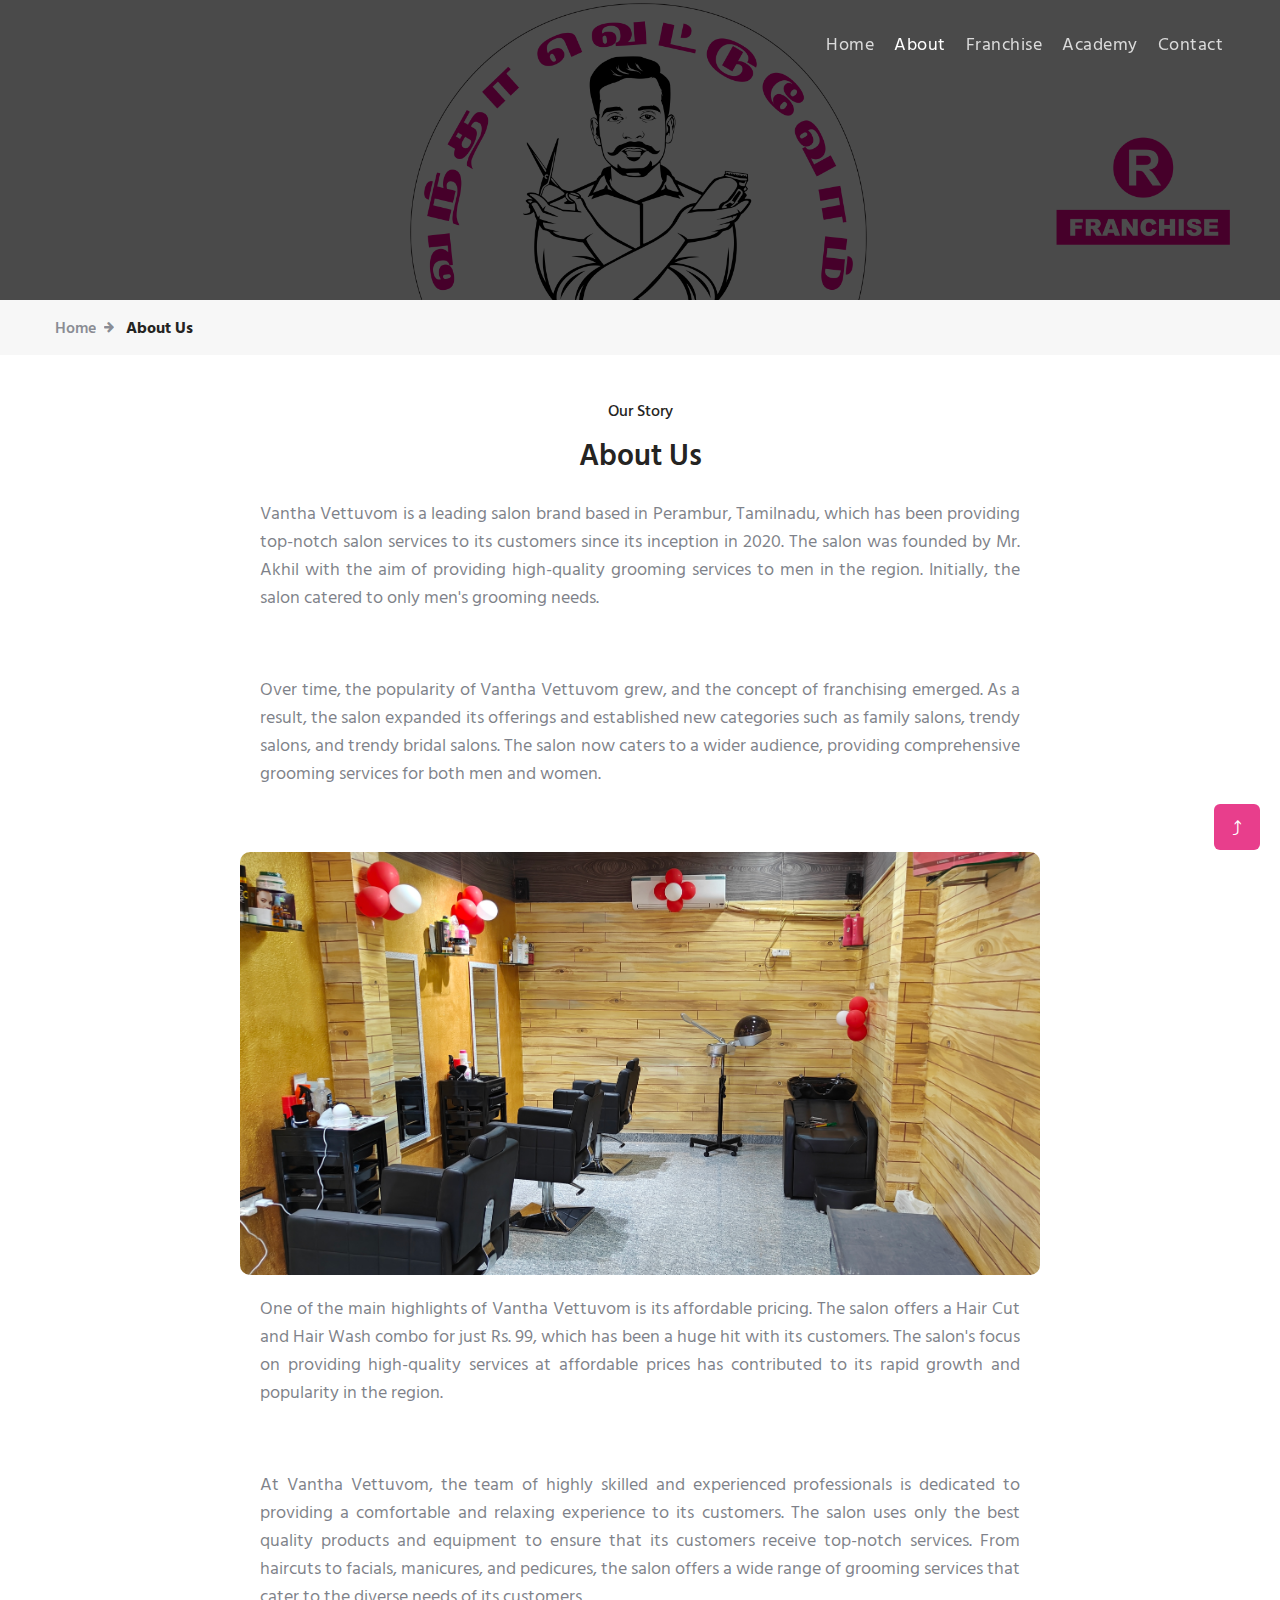
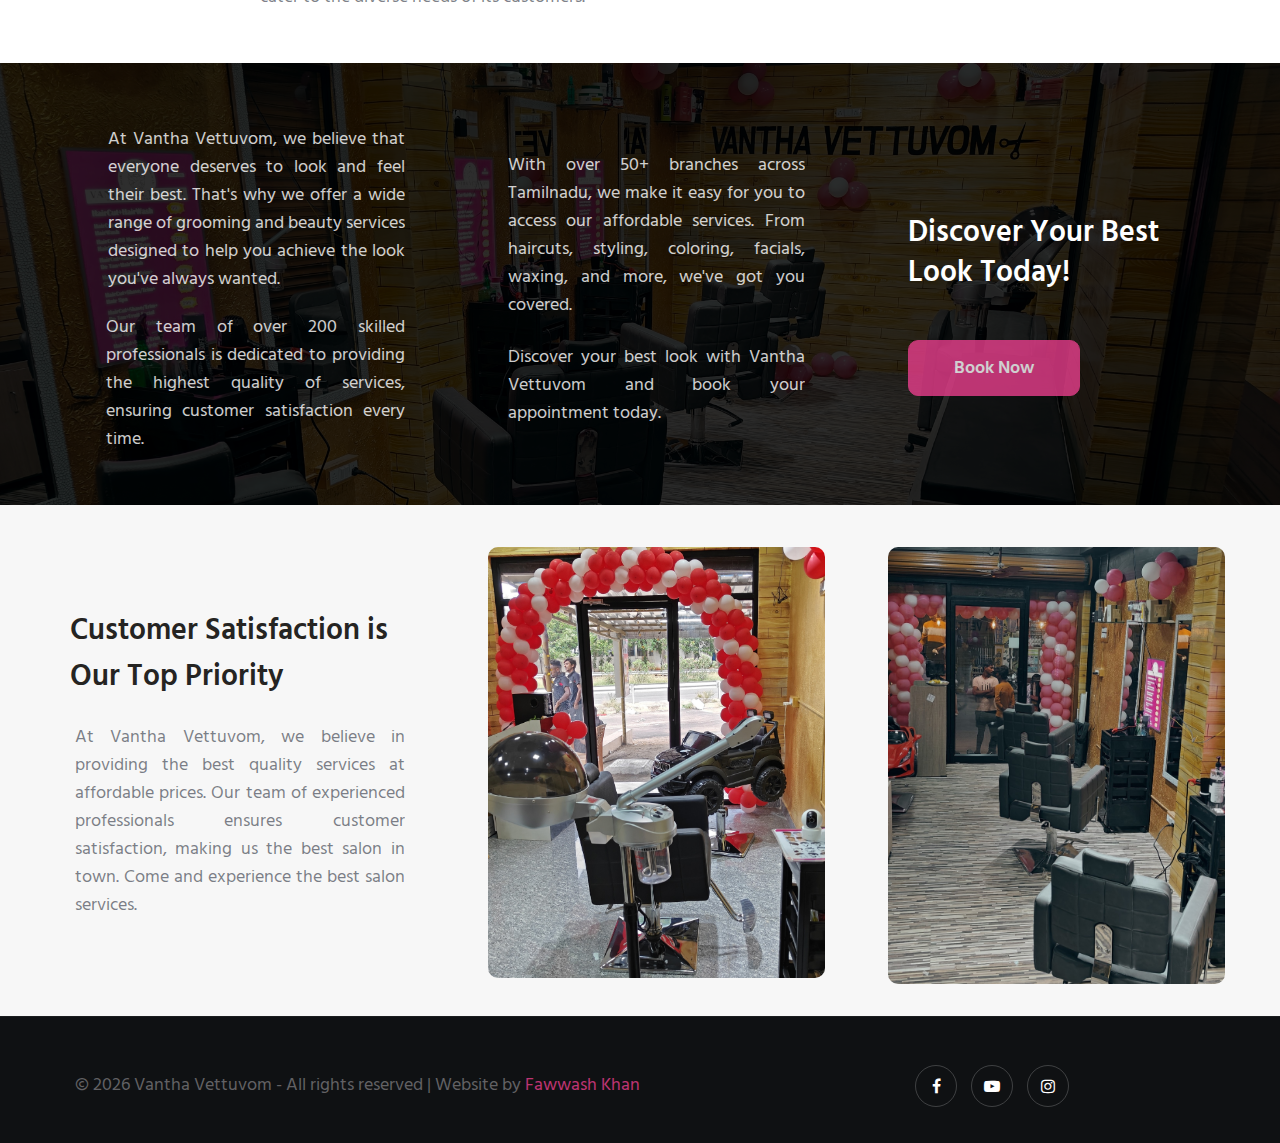
==== commit 6c428a0f: "image modification .jpg" ====
--- a/about.html
+++ b/about.html
@@ -88,8 +88,8 @@
                 <h4 class="mb-4 sub-title-w3l">Customer Satisfaction is Our Top Priority</h4>
                 <p align=justify>At Vantha Vettuvom, we believe in providing the best quality services at affordable prices. Our team of experienced professionals ensures customer satisfaction, making us the best salon in town. Come and experience the best salon services.</div>
             <div
-                class="col-lg-4 mt-5 pl-lg-5 mt-lg-0 bottom-right-grids"><img alt="" class="img-fluid radius-image" src=assets/images/about1.jpg></div>
-        <div class="col-lg-4 mt-5 pl-lg-5 mt-lg-0 bottom-right-grids"><img alt="" class="img-fluid radius-image" src=assets/images/about.jpg></div>
+                class="col-lg-4 mt-5 pl-lg-5 mt-lg-0 bottom-right-grids"><img alt="" class="img-fluid radius-image" src=assets/images/about1.JPG></div>
+        <div class="col-lg-4 mt-5 pl-lg-5 mt-lg-0 bottom-right-grids"><img alt="" class="img-fluid radius-image" src=assets/images/about.JPG></div>
     </div>
     </div>
 </section>
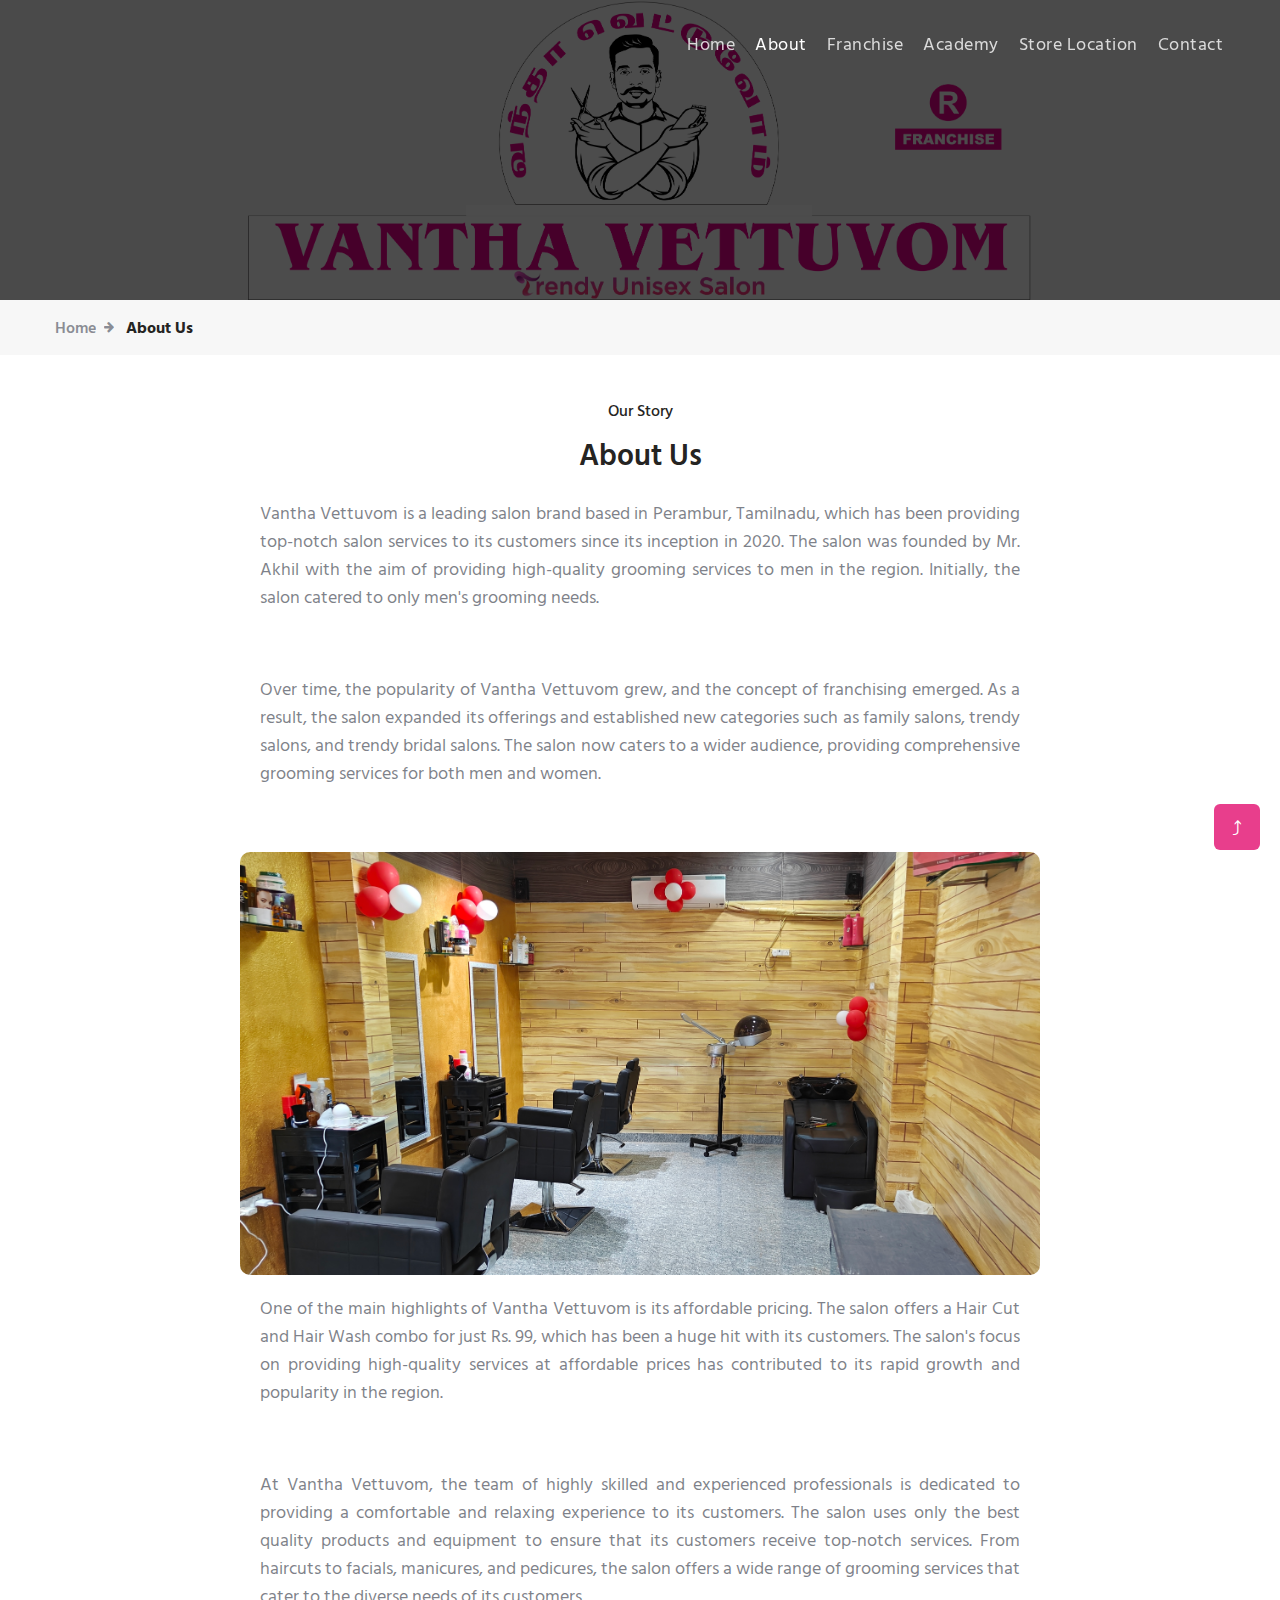
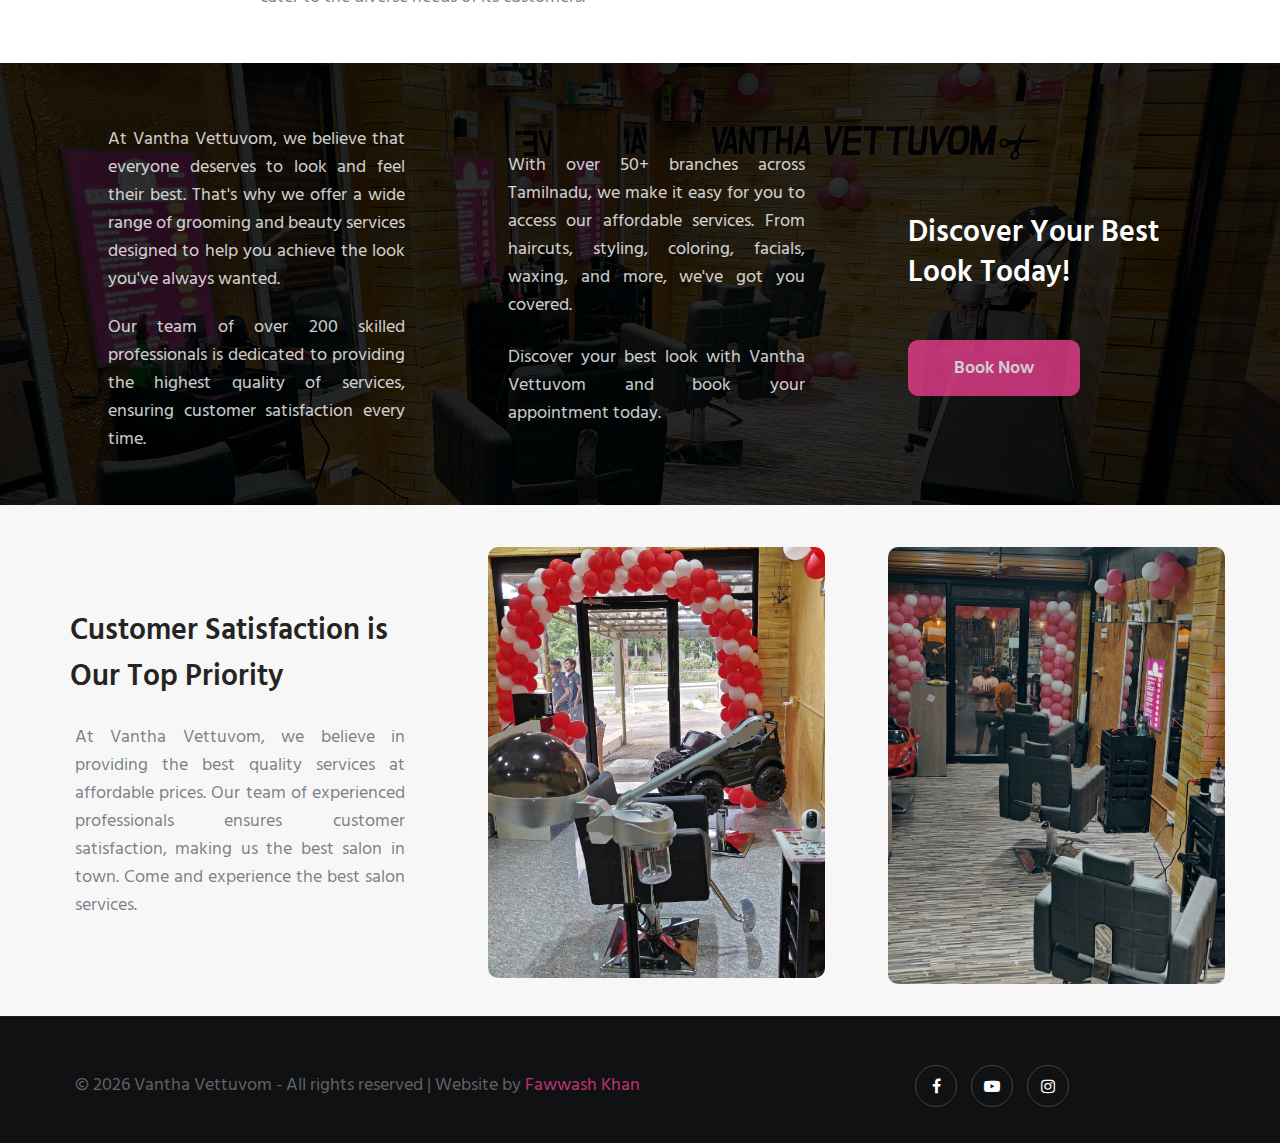
==== commit 1d8f2df7: "Added Store Location" ====
--- a/about.html
+++ b/about.html
@@ -2,8 +2,13 @@
 <html lang=zxx>
 <meta charset=utf-8>
 <meta content="width=device-width,initial-scale=1,shrink-to-fit=no" name=viewport>
-<meta content="Vantha Vettuvom is Tamilnadu's No. 1 trending salon offering a wide range of grooming and beauty services, including haircuts, styling, color, facials, waxing, and more. Our team of 200+ skilled and experienced professionals ensures customer satisfaction, making us the best salon in town. With over 50+ branches across Tamilnadu, come and experience the best salon services at affordable prices."
-    name=description>
+<meta name="Description" content="Vantha Vettuvom is Tamilnadu's No. 1 trending salon offering a wide range of grooming and beauty services. With over 85+ branches across Tamilnadu, come and experience the best salon services at affordable prices." />
+<meta property="og:title" content="Vantha Vettuvom" />
+<meta property="og:description" content="Vantha Vettuvom is Tamilnadu's No. 1 trending salon offering a wide range of grooming and beauty services. With over 85+ branches across Tamilnadu, come and experience the best salon services at affordable prices." />
+<meta property="og:url" content="https://www.vanthavettuvom.in" />
+<meta property="og:image" content="https://vanthavettuvom.in/assets/images/VanthaVettuvom.JPEG" />
+<meta property="og:type" content="website" />
+<meta property="og:site_name" content="Vantha Vettuvom" />
 <meta content="Vantha Vettuvom, salon, grooming, haircut, styling, beauty services, Tamilnadu, family salon, bridal services, waxing, skincare, affordable salon, quality services, experienced professionals, customer satisfaction, best salon" name=keywords>
 <meta content="Fawwash Khan" name=author>
 <link href=assets/images/favicon.png rel=icon sizes=192x192>
@@ -31,7 +36,7 @@
                                 <li class=nav-item><a href=academy.html class=nav-link>Academy</a>
                                     <!-- <li class="nav-item dropdown"><a href=# class="nav-link dropdown-toggle" aria-expanded=false aria-haspopup=true data-toggle=dropdown id=navbarDropdown role=button>Pricing <span class="fa fa-angle-down"></span></a> -->
                                         <!-- <div class=dropdown-menu aria-labelledby=navbarDropdown><a href=mens-services-pricing.html class=dropdown-item>Services For Her</a> <a href=mens-services-pricing.html class=dropdown-item>Services For Him</a></div> -->
-                                        <!-- <li class=nav-item><a href=storeLocation.html class=nav-link>Store Location</a> -->
+                                        <li class=nav-item><a href=storeLocation.html class=nav-link>Store Location</a>
                                         <li class=nav-item><a href=contact.html class=nav-link>Contact</a></ul>
             </div>
         </nav>
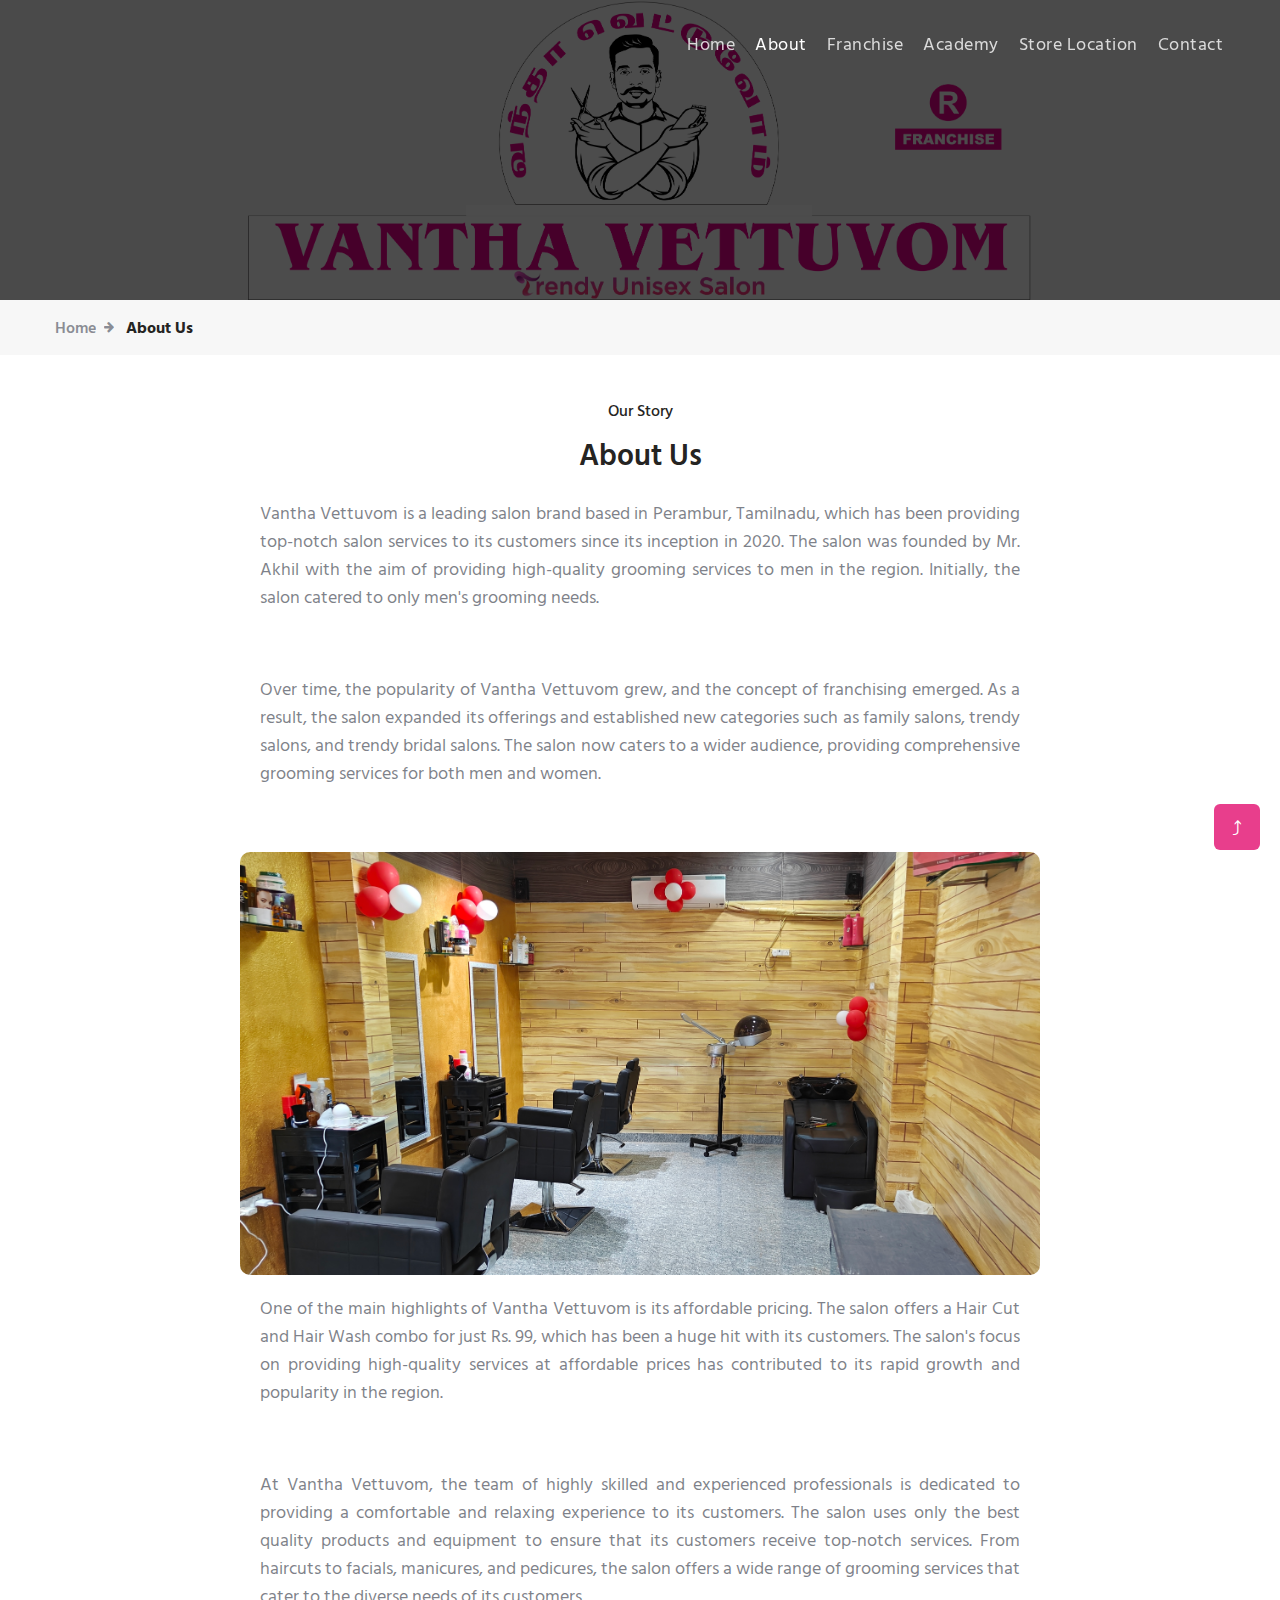
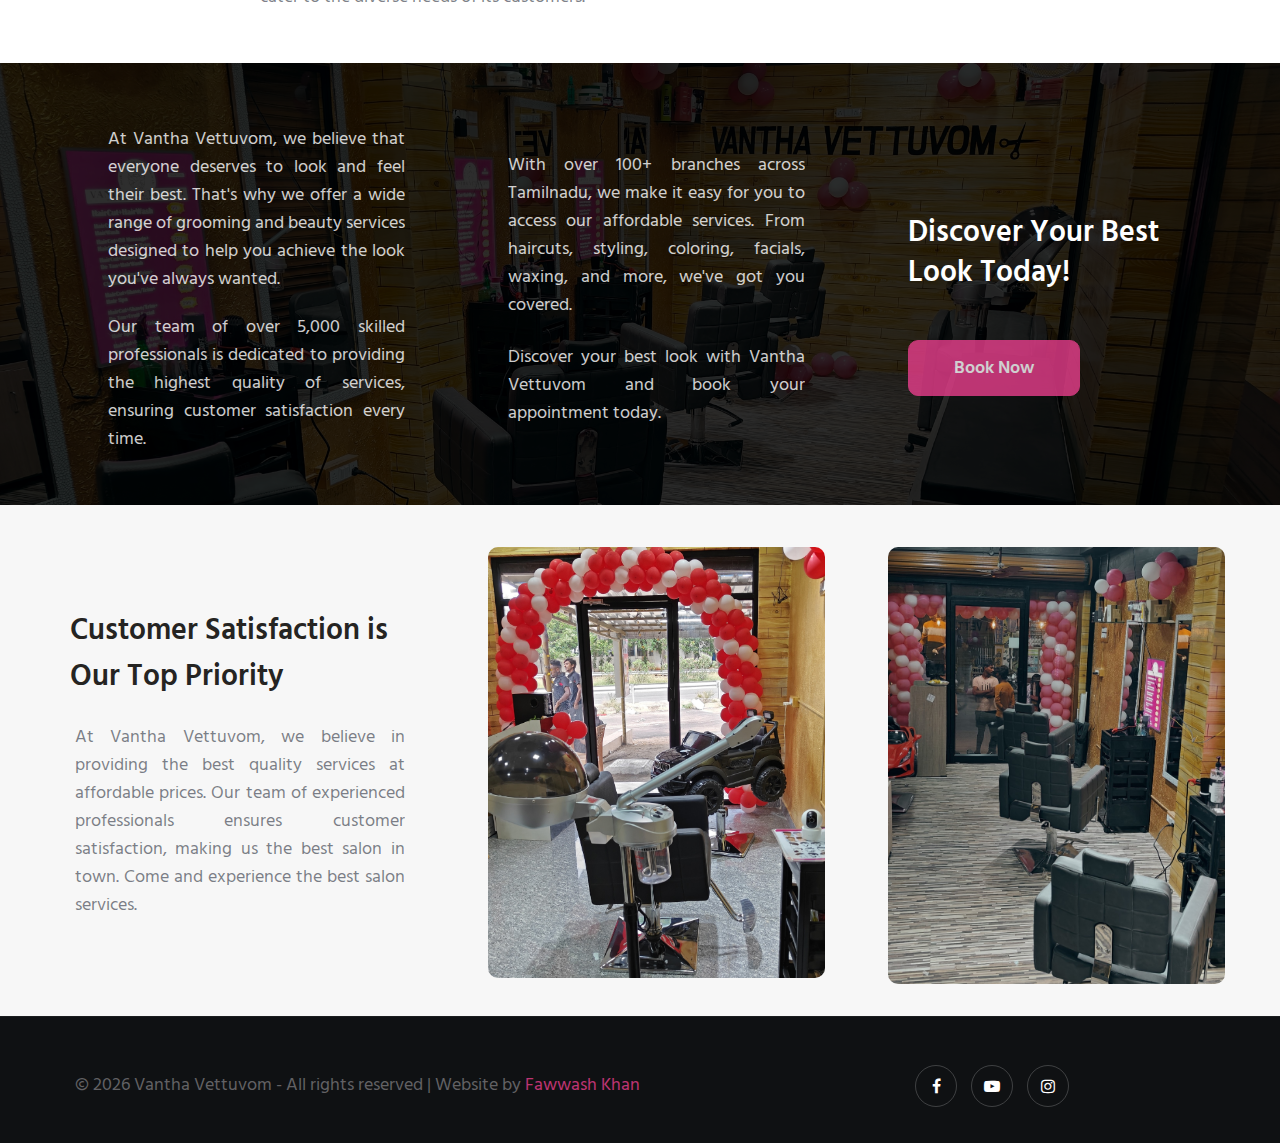
==== commit e4e5d83a: "Website Updated" ====
--- a/about.html
+++ b/about.html
@@ -76,9 +76,9 @@
             <div class=row>
                 <div class="col-lg-4 mt-5 pl-lg-5 mt-lg-0 align-self">
                     <p align=justify>At Vantha Vettuvom, we believe that everyone deserves to look and feel their best. That's why we offer a wide range of grooming and beauty services designed to help you achieve the look you've always wanted.
-                        <p align=justify class=mt-3>Our team of over 200 skilled professionals is dedicated to providing the highest quality of services, ensuring customer satisfaction every time.</div>
+                        <p align=justify class=mt-3>Our team of over 5,000 skilled professionals is dedicated to providing the highest quality of services, ensuring customer satisfaction every time.</div>
                 <div class="col-lg-4 mt-5 pl-lg-5 mt-lg-0 align-self">
-                    <p align=justify class="mt-7 pl-lg-6">With over 50+ branches across Tamilnadu, we make it easy for you to access our affordable services. From haircuts, styling, coloring, facials, waxing, and more, we've got you covered.
+                    <p align=justify class="mt-7 pl-lg-6">With over 100+ branches across Tamilnadu, we make it easy for you to access our affordable services. From haircuts, styling, coloring, facials, waxing, and more, we've got you covered.
                         <p align=justify class=mt-4>Discover your best look with Vantha Vettuvom and book your appointment today.</div><br>
                 <div class="col-lg-4 mt-5 pl-lg-5 align-self mt-lg-3">
                     <h4 class="mb-4 title-w3l-two">Discover Your Best Look Today!</h4><a href=contact.html class="mt-4 btn btn-primary btn-style" style="margin-left: 20px;">Book Now</a></div>
